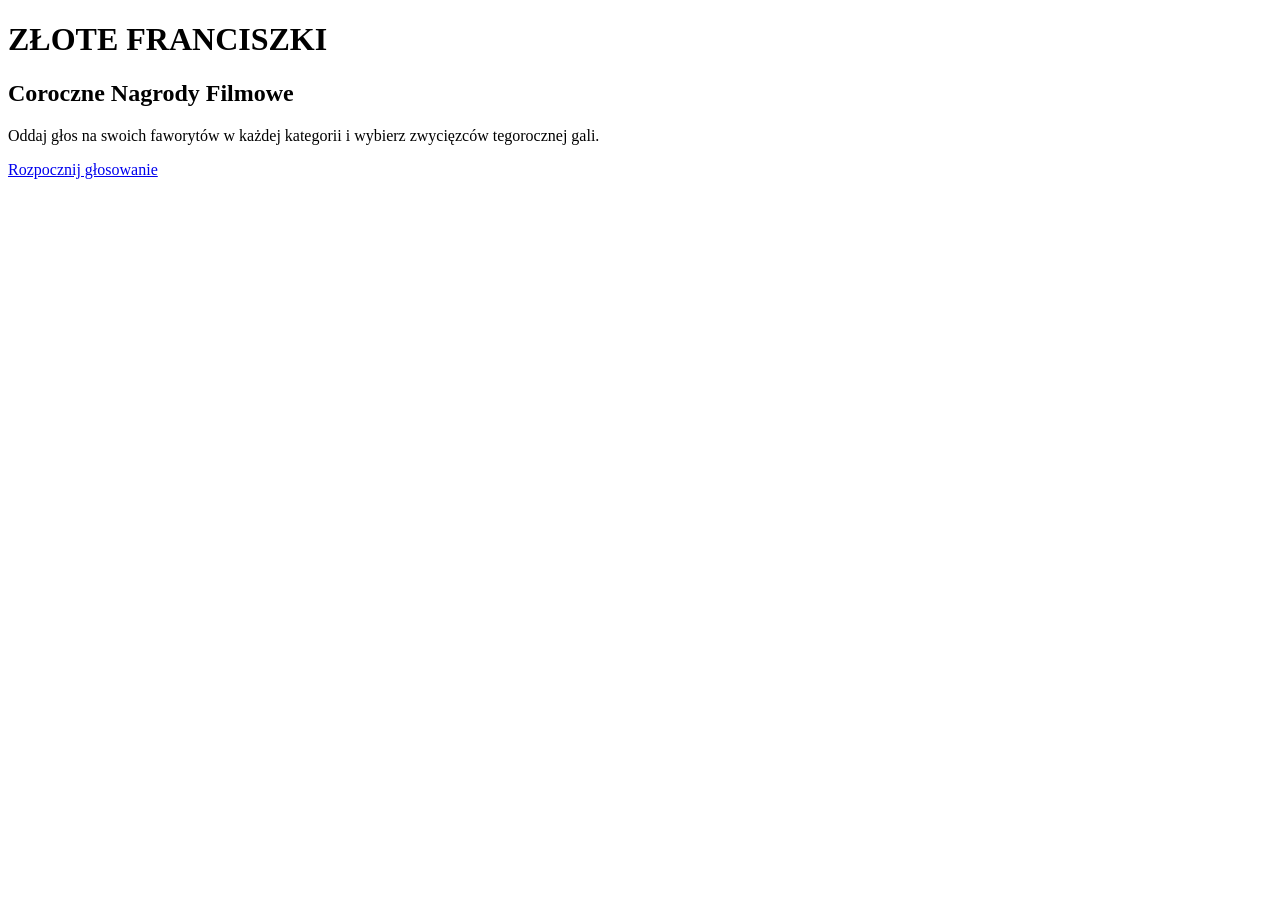
==== index.html @ 69ddf206 "Create index.html" ====
<!DOCTYPE html>
<html lang="pl">
<head>
    <meta charset="UTF-8">
    <meta name="viewport" content="width=device-width, initial-scale=1.0">

    <title>Złote Franciszki</title>

    <!-- Czcionki -->
    <link rel="preconnect" href="https://fonts.googleapis.com">
    <link rel="preconnect" href="https://fonts.gstatic.com" crossorigin>
    <link href="https://fonts.googleapis.com/css2?family=Cinzel:wght@600;700&family=Poppins:wght@300;400;600&display=swap" rel="stylesheet">

    <link rel="stylesheet" href="style.css">
</head>

<body>

    <!-- Tło -->
    <div class="background"></div>

    <!-- Gwiazdki -->
    <div class="stars">
        <span></span>
        <span></span>
        <span></span>
        <span></span>
        <span></span>
        <span></span>
        <span></span>
        <span></span>
        <span></span>
        <span></span>
    </div>

    <!-- Główna zawartość -->
    <main class="hero">

        <h1>ZŁOTE FRANCISZKI</h1>

        <h2>Coroczne Nagrody Filmowe</h2>

        <p>
            Oddaj głos na swoich faworytów w każdej kategorii
            i wybierz zwycięzców tegorocznej gali.
        </p>

        <a href="glosowanie.html" class="startButton">
            Rozpocznij głosowanie
        </a>

    </main>

    <script src="script.js"></script>

</body>
</html>
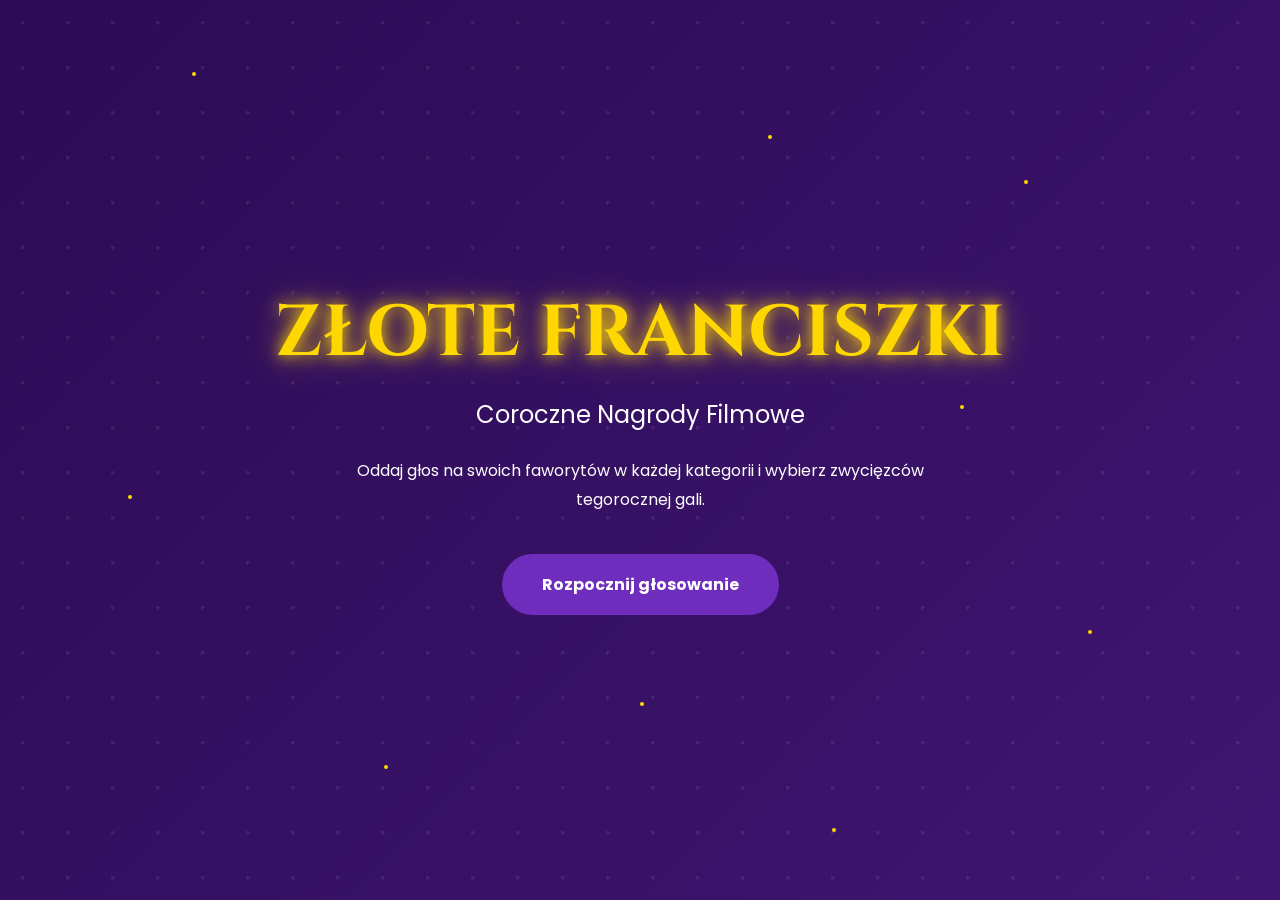
==== commit af3f338b: "Update index.html" ====
--- a/index.html
+++ b/index.html
@@ -6,20 +6,17 @@
 
     <title>Złote Franciszki</title>
 
-    <!-- Czcionki -->
     <link rel="preconnect" href="https://fonts.googleapis.com">
     <link rel="preconnect" href="https://fonts.gstatic.com" crossorigin>
-    <link href="https://fonts.googleapis.com/css2?family=Cinzel:wght@600;700&family=Poppins:wght@300;400;600&display=swap" rel="stylesheet">
+    <link href="https://fonts.googleapis.com/css2?family=Cinzel:wght@700&family=Poppins:wght@300;400;600&display=swap" rel="stylesheet">
 
     <link rel="stylesheet" href="style.css">
 </head>
 
 <body>
 
-    <!-- Tło -->
     <div class="background"></div>
 
-    <!-- Gwiazdki -->
     <div class="stars">
         <span></span>
         <span></span>
@@ -33,7 +30,6 @@
         <span></span>
     </div>
 
-    <!-- Główna zawartość -->
     <main class="hero">
 
         <h1>ZŁOTE FRANCISZKI</h1>
@@ -51,7 +47,5 @@
 
     </main>
 
-    <script src="script.js"></script>
-
 </body>
 </html>
--- a/style.css
+++ b/style.css
@@ -0,0 +1,382 @@
+/* ========================= */
+/* ZŁOTE FRANCISZKI          */
+/* style.css                 */
+/* ========================= */
+
+*{
+    margin:0;
+    padding:0;
+    box-sizing:border-box;
+}
+
+body{
+    font-family:'Poppins',sans-serif;
+    color:white;
+    overflow-x:hidden;
+    min-height:100vh;
+
+    background:linear-gradient(135deg,#2d0b55,#51208d,#7b2cbf);
+    background-size:400% 400%;
+    animation:bgMove 15s ease infinite;
+}
+
+/* Animowane tło */
+
+@keyframes bgMove{
+    0%{
+        background-position:0% 50%;
+    }
+    50%{
+        background-position:100% 50%;
+    }
+    100%{
+        background-position:0% 50%;
+    }
+}
+
+/* Delikatny wzór */
+
+.background{
+    position:fixed;
+    inset:0;
+    z-index:-2;
+
+    background-image:
+    radial-gradient(rgba(255,255,255,.08) 2px,transparent 2px);
+
+    background-size:45px 45px;
+}
+
+/* Gwiazdki */
+
+.stars{
+    position:fixed;
+    inset:0;
+    pointer-events:none;
+    overflow:hidden;
+    z-index:-1;
+}
+
+.stars span{
+    position:absolute;
+    width:4px;
+    height:4px;
+    background:#FFD700;
+    border-radius:50%;
+    animation:blink 3s infinite;
+}
+
+.stars span:nth-child(1){top:8%;left:15%;}
+.stars span:nth-child(2){top:20%;left:80%;}
+.stars span:nth-child(3){top:35%;left:45%;}
+.stars span:nth-child(4){top:55%;left:10%;}
+.stars span:nth-child(5){top:70%;left:85%;}
+.stars span:nth-child(6){top:85%;left:30%;}
+.stars span:nth-child(7){top:15%;left:60%;}
+.stars span:nth-child(8){top:45%;left:75%;}
+.stars span:nth-child(9){top:78%;left:50%;}
+.stars span:nth-child(10){top:92%;left:65%;}
+
+@keyframes blink{
+
+    0%,100%{
+        opacity:.2;
+        transform:scale(.8);
+    }
+
+    50%{
+        opacity:1;
+        transform:scale(2);
+    }
+
+}
+
+/* ======================= */
+/* INDEX */
+/* ======================= */
+
+.hero{
+    min-height:100vh;
+
+    display:flex;
+    flex-direction:column;
+
+    justify-content:center;
+    align-items:center;
+
+    text-align:center;
+
+    padding:30px;
+}
+
+.hero h1{
+
+    font-family:'Cinzel',serif;
+    font-size:72px;
+
+    color:#FFD700;
+
+    text-shadow:
+    0 0 15px gold,
+    0 0 35px rgba(255,215,0,.6);
+
+    margin-bottom:15px;
+}
+
+.hero h2{
+
+    font-weight:400;
+    margin-bottom:25px;
+}
+
+.hero p{
+
+    max-width:650px;
+    line-height:1.8;
+    margin-bottom:40px;
+}
+
+/* Przycisk */
+
+.startButton{
+
+    text-decoration:none;
+
+    color:white;
+
+    background:#6f2dbd;
+
+    padding:18px 40px;
+
+    border-radius:50px;
+
+    font-weight:bold;
+
+    transition:.3s;
+}
+
+.startButton:hover{
+
+    background:#8a3ffc;
+
+    transform:translateY(-5px);
+
+    box-shadow:0 0 20px rgba(255,215,0,.5);
+
+}
+
+/* ======================= */
+/* GŁOSOWANIE */
+/* ======================= */
+
+.container{
+
+    width:90%;
+    max-width:1200px;
+
+    margin:auto;
+
+    padding:40px 20px;
+}
+
+.container h1{
+
+    text-align:center;
+
+    font-family:'Cinzel',serif;
+
+    color:#FFD700;
+
+    margin-bottom:30px;
+}
+
+.progress{
+
+    width:100%;
+
+    height:12px;
+
+    background:#ffffff30;
+
+    border-radius:20px;
+
+    overflow:hidden;
+
+    margin-bottom:10px;
+}
+
+.progress-bar{
+
+    width:33%;
+
+    height:100%;
+
+    background:gold;
+}
+
+.progress-text{
+
+    text-align:center;
+
+    margin-bottom:40px;
+}
+
+#categoryTitle{
+
+    text-align:center;
+
+    margin-bottom:35px;
+
+    color:#FFD700;
+}
+
+/* Filmy */
+
+#moviesContainer{
+
+    display:grid;
+
+    grid-template-columns:repeat(auto-fit,minmax(320px,1fr));
+
+    gap:30px;
+}
+
+.movie-card{
+
+    background:rgba(255,255,255,.08);
+
+    border:1px solid rgba(255,255,255,.15);
+
+    border-radius:20px;
+
+    padding:20px;
+
+    backdrop-filter:blur(10px);
+
+    transition:.3s;
+}
+
+.movie-card:hover{
+
+    transform:translateY(-6px);
+
+    box-shadow:0 0 20px rgba(255,215,0,.25);
+
+}
+
+.movie-card h3{
+
+    margin-bottom:15px;
+
+    text-align:center;
+
+    color:#FFD700;
+}
+
+.movie-card iframe{
+
+    width:100%;
+
+    height:220px;
+
+    border:none;
+
+    border-radius:12px;
+
+    margin-bottom:15px;
+}
+
+.movie-card label{
+
+    display:flex;
+
+    gap:10px;
+
+    justify-content:center;
+
+    align-items:center;
+
+    cursor:pointer;
+
+    font-weight:bold;
+}
+
+input[type="radio"]{
+
+    width:18px;
+    height:18px;
+
+    accent-color:gold;
+}
+
+/* Nawigacja */
+
+.navigation{
+
+    display:flex;
+
+    justify-content:space-between;
+
+    margin-top:50px;
+
+    gap:20px;
+}
+
+.navigation button{
+
+    flex:1;
+
+    padding:18px;
+
+    border:none;
+
+    border-radius:50px;
+
+    cursor:pointer;
+
+    font-size:18px;
+
+    font-weight:bold;
+
+    background:#6f2dbd;
+
+    color:white;
+
+    transition:.3s;
+}
+
+.navigation button:hover{
+
+    background:#8a3ffc;
+
+    transform:translateY(-3px);
+
+    box-shadow:0 0 15px rgba(255,215,0,.5);
+
+}
+
+/* ======================= */
+/* RESPONSYWNOŚĆ */
+/* ======================= */
+
+@media(max-width:768px){
+
+.hero h1{
+
+    font-size:46px;
+
+}
+
+.movie-card iframe{
+
+    height:200px;
+
+}
+
+.navigation{
+
+    flex-direction:column;
+
+}
+
+}
